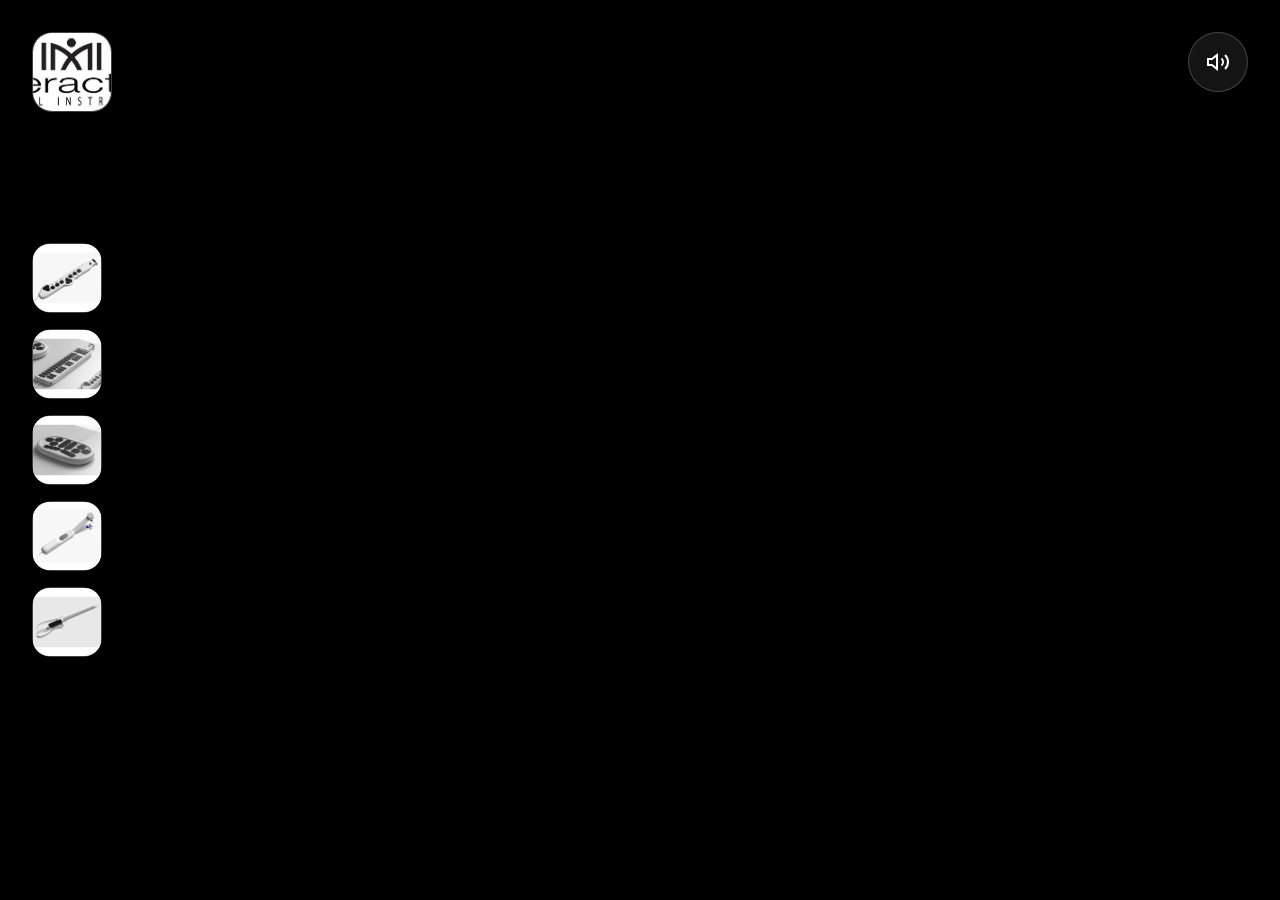
==== project/index.html @ 9eed33af "website working v0.1" ====
<!DOCTYPE html>
<html lang="en">
<head>
    <meta charset="UTF-8">
    <meta name="viewport" content="width=device-width, initial-scale=1.0">
    <title>IMI - Interactive Musical Instruments</title>
    <link rel="stylesheet" href="./styles/main.css">
</head>
<body>
    <!-- YouTube Video Background -->
    <div class="video-container">
        <iframe
            id="mainVideo"
            src="https://www.youtube.com/embed/5cP7HtnagEk?autoplay=1&mute=1&controls=0&loop=1&playlist=5cP7HtnagEk&modestbranding=1&rel=0&showinfo=0&fs=0&iv_load_policy=3&disablekb=1&playsinline=1&enablejsapi=1"
            frameborder="0"
            allow="autoplay; encrypted-media"
            allowfullscreen>
        </iframe>
        <div class="video-overlay"></div>
    </div>

    <!-- Logo -->
    <div class="logo">
        <img src="./assets/IMI_logo (2).jpg" alt="IMI Logo">
    </div>

    <!-- Mute Button -->
    <button id="muteButton" class="mute-button" aria-label="Toggle Mute">
        <svg id="muteIcon" class="mute-icon" viewBox="0 0 24 24" fill="none" stroke="currentColor" stroke-width="2">
            <polygon points="11 5 6 9 2 9 2 15 6 15 11 19 11 5"></polygon>
            <path d="M15.54 8.46a5 5 0 0 1 0 7.07"></path>
            <path d="M19.07 4.93a10 10 0 0 1 0 14.14"></path>
        </svg>
        <svg id="unmuteIcon" class="unmute-icon hidden" viewBox="0 0 24 24" fill="none" stroke="currentColor" stroke-width="2">
            <polygon points="11 5 6 9 2 9 2 15 6 15 11 19 11 5"></polygon>
            <line x1="23" y1="9" x2="17" y2="15"></line>
            <line x1="17" y1="9" x2="23" y2="15"></line>
        </svg>
    </button>

    <!-- Floating Instrument Navigation -->
    <nav id="instrumentNav" class="instrument-nav">
        <!-- Instrument buttons will be dynamically generated here -->
    </nav>

    <!-- Main Content Area -->
    <main class="content">
        <div id="info" class="info-panel">
            <button id="closeInfoButton" class="close-info-button" aria-label="Close Info Panel">
                <svg viewBox="0 0 24 24" fill="none" stroke="currentColor" stroke-width="2" stroke-linecap="round">
                    <line x1="18" y1="6" x2="6" y2="18"></line>
                    <line x1="6" y1="6" x2="18" y2="18"></line>
                </svg>
            </button>
            <div class="instrument-image">
                <img id="instrumentImg" src="" alt="Instrument">
            </div>
            <div class="instrument-details">
                <h2 id="instrumentName">Instrument Name</h2>
                <p id="instrumentDescription">Instrument description goes here.</p>
            </div>
        </div>
    </main>

    <!-- JavaScript Modules -->
    <script type="module" src="./src/main.js"></script>
</body>
</html>
---- project/styles/main.css ----
/**
 * IMI Interactive Portfolio - Main Styles
 */

/* Reset and Base Styles */
* {
    margin: 0;
    padding: 0;
    box-sizing: border-box;
}

body {
    font-family: 'Segoe UI', Tahoma, Geneva, Verdana, sans-serif;
    overflow-x: hidden;
    background: #000;
    color: #fff;
}

/* Video Background */
.video-container {
    position: fixed;
    top: 0;
    left: 0;
    width: 100%;
    height: 100%;
    z-index: -1;
    overflow: hidden;
    background: #000;
}

#mainVideo {
    position: absolute;
    top: 50%;
    left: 50%;
    width: 100vw;
    height: 56.25vw; /* 16:9 Aspect ratio height */
    min-height: 100vh;
    min-width: 177.77vh; /* 16:9 Aspect ratio width */
    transform: translate(-50%, -50%);
    pointer-events: none;
    border: none;
}

.video-overlay {
    position: absolute;
    top: 0;
    left: 0;
    width: 100%;
    height: 100%;
    background: rgba(0, 0, 0, 0.1);
    /* Minimal overlay to let video shine through */
}

/* Logo */
.logo {
    position: fixed;
    top: 2rem;
    left: 2rem;
    z-index: 200;
    width: 80px;
    height: 80px;
    border-radius: 20px;
    overflow: hidden;
    background: rgba(255, 255, 255, 0.08);
    backdrop-filter: blur(30px) saturate(180%);
    -webkit-backdrop-filter: blur(30px) saturate(180%);
    border: 1px solid rgba(255, 255, 255, 0.2);
    box-shadow: 0 8px 32px rgba(0, 0, 0, 0.2);
    transition: all 0.3s ease;
}

.logo:hover {
    transform: scale(1.05);
    border-color: rgba(102, 126, 234, 0.5);
    box-shadow: 0 8px 32px rgba(102, 126, 234, 0.3);
}

.logo img {
    width: 100%;
    height: 100%;
    object-fit: cover;
}

/* Mute Button */
.mute-button {
    position: fixed;
    top: 2rem;
    right: 2rem;
    z-index: 200;
    width: 60px;
    height: 60px;
    border-radius: 50%;
    background: rgba(255, 255, 255, 0.08);
    backdrop-filter: blur(30px) saturate(180%);
    -webkit-backdrop-filter: blur(30px) saturate(180%);
    border: 1px solid rgba(255, 255, 255, 0.2);
    box-shadow: 0 8px 32px rgba(0, 0, 0, 0.2);
    cursor: pointer;
    transition: all 0.3s ease;
    display: flex;
    align-items: center;
    justify-content: center;
    padding: 0;
}

.mute-button:hover {
    transform: scale(1.05);
    border-color: rgba(102, 126, 234, 0.5);
    box-shadow: 0 8px 32px rgba(102, 126, 234, 0.3);
    background: rgba(255, 255, 255, 0.12);
}

.mute-button svg {
    width: 24px;
    height: 24px;
    color: #fff;
    transition: opacity 0.3s ease;
}

.mute-button .hidden {
    display: none;
}

/* Floating Instrument Navigation */
.instrument-nav {
    position: fixed;
    left: 2rem;
    top: 50%;
    transform: translateY(-50%);
    display: flex;
    flex-direction: column;
    gap: 1rem;
    z-index: 100;
}

.instrument-button {
    position: relative;
    background: rgba(255, 255, 255, 0.08);
    border: 1px solid rgba(255, 255, 255, 0.2);
    border-radius: 20px;
    padding: 0;
    cursor: pointer;
    transition: all 0.3s cubic-bezier(0.4, 0, 0.2, 1);
    overflow: visible;
    backdrop-filter: blur(30px) saturate(180%);
    -webkit-backdrop-filter: blur(30px) saturate(180%);
    width: 70px;
    height: 70px;
    box-shadow: 0 4px 20px rgba(0, 0, 0, 0.15);
}

.instrument-button:hover {
    background: rgba(255, 255, 255, 0.15);
    border-color: rgba(255, 255, 255, 0.4);
    transform: scale(1.1);
}

.instrument-button.active {
    background: linear-gradient(135deg, rgba(102, 126, 234, 0.3) 0%, rgba(118, 75, 162, 0.3) 100%);
    border-color: rgba(102, 126, 234, 0.6);
    box-shadow: 0 4px 24px rgba(102, 126, 234, 0.4);
}

.instrument-button-content {
    display: flex;
    align-items: center;
    justify-content: center;
    width: 100%;
    height: 100%;
    padding: 0;
    position: relative;
    background: #fff;
    border-radius: 16px;
    overflow: hidden;
}

.instrument-button img {
    width: 100%;
    height: 100%;
    object-fit: contain;
    border-radius: 16px;
    transform: scale(1.2);
}

.instrument-name {
    position: absolute;
    left: 85px;
    white-space: nowrap;
    font-size: 0.95rem;
    font-weight: 500;
    color: #fff;
    background: rgba(0, 0, 0, 0.75);
    backdrop-filter: blur(20px);
    -webkit-backdrop-filter: blur(20px);
    padding: 0.5rem 1rem;
    border-radius: 12px;
    border: 1px solid rgba(255, 255, 255, 0.2);
    opacity: 0;
    pointer-events: none;
    transition: opacity 0.3s ease, transform 0.3s ease;
    transform: translateX(-10px);
    box-shadow: 0 4px 20px rgba(0, 0, 0, 0.3);
}

.instrument-button:hover .instrument-name {
    opacity: 1;
    transform: translateX(0);
}

/* Main Content Area */
.content {
    position: fixed;
    right: 0;
    top: 0;
    width: 480px;
    height: 100vh;
    padding: 3rem 2rem;
    display: flex;
    align-items: center;
    justify-content: center;
    pointer-events: none;
}

.info-panel {
    background: rgba(255, 255, 255, 0.04);
    backdrop-filter: blur(40px) saturate(180%);
    -webkit-backdrop-filter: blur(40px) saturate(180%);
    border-radius: 24px;
    padding: 2.5rem;
    width: 100%;
    border: 1px solid rgba(255, 255, 255, 0.18);
    box-shadow: 0 8px 32px rgba(0, 0, 0, 0.12);
    pointer-events: auto;
    opacity: 0;
    transform: translateX(30px);
    transition: opacity 0.4s ease, transform 0.4s ease;
    position: relative;
}

.info-panel.visible {
    opacity: 1;
    transform: translateX(0);
}

.close-info-button {
    position: absolute;
    top: 1rem;
    right: 1rem;
    width: 40px;
    height: 40px;
    border-radius: 50%;
    background: rgba(255, 255, 255, 0.08);
    backdrop-filter: blur(20px) saturate(180%);
    -webkit-backdrop-filter: blur(20px) saturate(180%);
    border: 1px solid rgba(255, 255, 255, 0.2);
    box-shadow: 0 4px 16px rgba(0, 0, 0, 0.2);
    cursor: pointer;
    transition: all 0.3s ease;
    display: flex;
    align-items: center;
    justify-content: center;
    padding: 0;
}

.close-info-button:hover {
    transform: scale(1.1);
    border-color: rgba(102, 126, 234, 0.5);
    box-shadow: 0 4px 20px rgba(102, 126, 234, 0.3);
    background: rgba(255, 255, 255, 0.12);
}

.close-info-button svg {
    width: 20px;
    height: 20px;
    color: #fff;
}

@keyframes fadeIn {
    from {
        opacity: 0;
        transform: translateY(20px);
    }
    to {
        opacity: 1;
        transform: translateY(0);
    }
}

.instrument-image {
    margin-bottom: 2rem;
    border-radius: 15px;
    overflow: hidden;
    box-shadow: 0 8px 30px rgba(0, 0, 0, 0.5);
}

.instrument-image img {
    width: 100%;
    height: auto;
    display: block;
    transition: transform 0.3s ease;
}

.instrument-image:hover img {
    transform: scale(1.05);
}

.instrument-details h2 {
    font-size: 2rem;
    margin-bottom: 1rem;
    background: linear-gradient(135deg, #667eea 0%, #764ba2 100%);
    -webkit-background-clip: text;
    -webkit-text-fill-color: transparent;
    background-clip: text;
    filter: drop-shadow(0 2px 12px rgba(102, 126, 234, 0.4));
}

.instrument-details p {
    font-size: 1rem;
    line-height: 1.7;
    color: rgba(255, 255, 255, 0.85);
    text-shadow: 0 2px 8px rgba(0, 0, 0, 0.3);
}

/* Responsive Design */
@media (max-width: 1024px) {
    .content {
        width: 400px;
        padding: 2rem 1.5rem;
    }

    .info-panel {
        padding: 2rem;
    }

    .instrument-details h2 {
        font-size: 1.75rem;
    }
}

@media (max-width: 768px) {
    .logo {
        width: 60px;
        height: 60px;
        top: 1.5rem;
        left: 1.5rem;
    }

    .instrument-nav {
        left: 50%;
        top: auto;
        bottom: 2rem;
        transform: translateX(-50%);
        flex-direction: row;
        gap: 0.75rem;
    }

    .instrument-button {
        width: 60px;
        height: 60px;
    }

    .instrument-name {
        left: 50%;
        top: -50px;
        transform: translateX(-50%) translateY(-10px);
    }

    .instrument-button:hover .instrument-name {
        transform: translateX(-50%) translateY(0);
    }

    .content {
        width: 100%;
        height: auto;
        position: relative;
        top: auto;
        right: auto;
        padding: 1.5rem;
        padding-top: 120px;
        padding-bottom: 140px;
    }

    .info-panel {
        padding: 1.5rem;
    }

    .instrument-details h2 {
        font-size: 1.5rem;
    }

    .instrument-details p {
        font-size: 0.9rem;
    }
}

/* Scrollbar Styling */
.instrument-nav::-webkit-scrollbar {
    width: 6px;
}

.instrument-nav::-webkit-scrollbar-track {
    background: rgba(255, 255, 255, 0.05);
    border-radius: 10px;
}

.instrument-nav::-webkit-scrollbar-thumb {
    background: rgba(102, 126, 234, 0.5);
    border-radius: 10px;
}

.instrument-nav::-webkit-scrollbar-thumb:hover {
    background: rgba(102, 126, 234, 0.7);
}
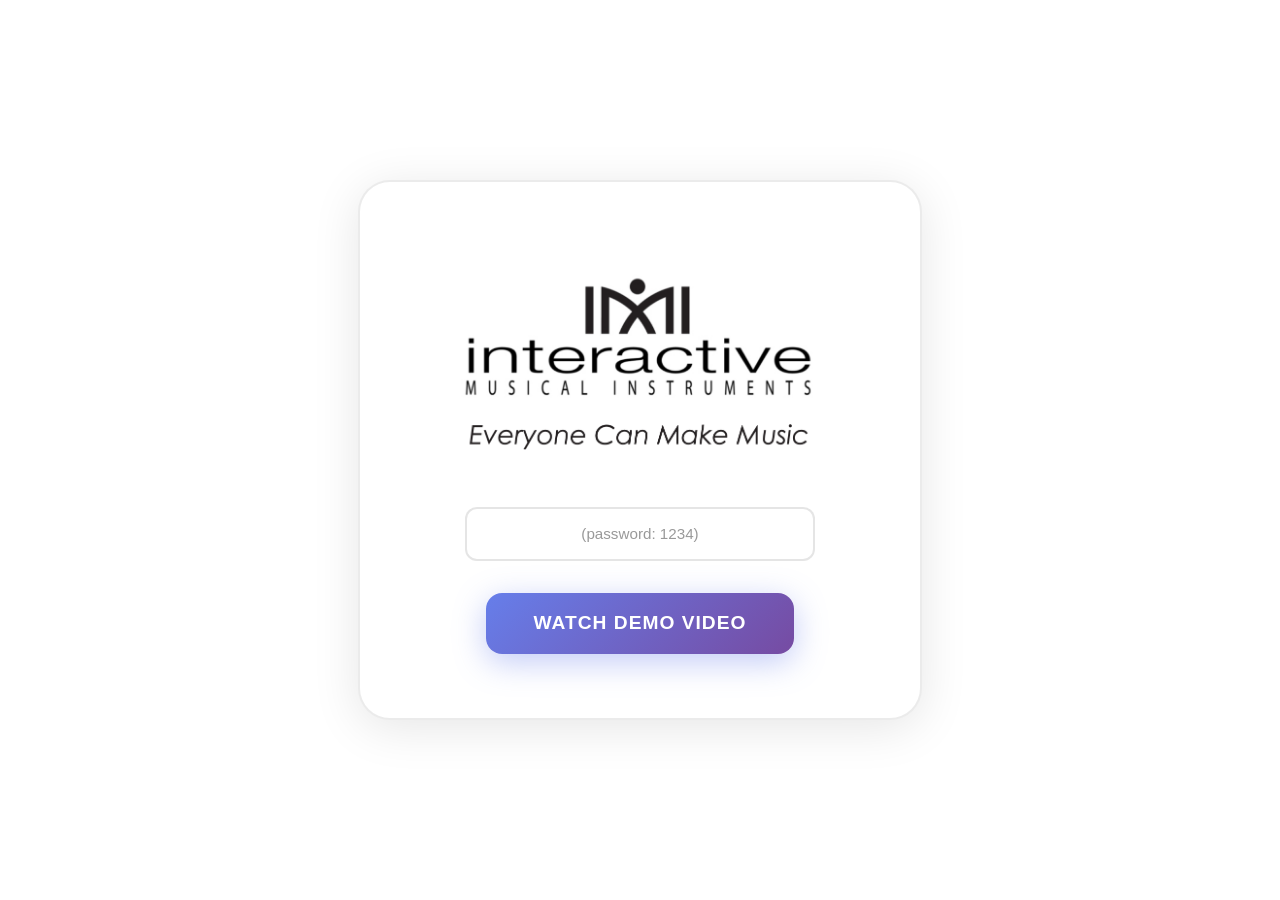
==== commit dbddc075: "landing page function" ====
--- a/project/index.html
+++ b/project/index.html
@@ -7,11 +7,30 @@
     <link rel="stylesheet" href="./styles/main.css">
 </head>
 <body>
+    <!-- Landing Page Overlay -->
+    <div id="landingPage" class="landing-page">
+        <div class="landing-content">
+            <div class="landing-logo">
+                <img src="./assets/LandingLogo.png" alt="IMI Logo">
+            </div>
+            <input
+                type="password"
+                id="passwordInput"
+                class="password-input"
+                placeholder="(password: 1234)"
+                autocomplete="off"
+            >
+            <button id="watchDemoButton" class="watch-demo-button">
+                Watch Demo Video
+            </button>
+        </div>
+    </div>
+
     <!-- YouTube Video Background -->
     <div class="video-container">
         <iframe
             id="mainVideo"
-            src="https://www.youtube.com/embed/5cP7HtnagEk?autoplay=1&mute=1&controls=0&loop=1&playlist=5cP7HtnagEk&modestbranding=1&rel=0&showinfo=0&fs=0&iv_load_policy=3&disablekb=1&playsinline=1&enablejsapi=1"
+            src="https://www.youtube.com/embed/5cP7HtnagEk?autoplay=0&mute=1&controls=0&loop=1&playlist=5cP7HtnagEk&modestbranding=1&rel=0&showinfo=0&fs=0&iv_load_policy=3&disablekb=1&playsinline=1&enablejsapi=1"
             frameborder="0"
             allow="autoplay; encrypted-media"
             allowfullscreen>
@@ -21,7 +40,7 @@
 
     <!-- Logo -->
     <div class="logo">
-        <img src="./assets/IMI_logo (2).jpg" alt="IMI Logo">
+        <img src="./assets/LandingLogo.png" alt="IMI Logo">
     </div>
 
     <!-- Mute Button -->
--- a/project/styles/main.css
+++ b/project/styles/main.css
@@ -26,6 +26,12 @@
     z-index: -1;
     overflow: hidden;
     background: #000;
+    opacity: 0;
+    transition: opacity 1s ease;
+}
+
+.video-container.loaded {
+    opacity: 1;
 }
 
 #mainVideo {
@@ -57,16 +63,17 @@
     top: 2rem;
     left: 2rem;
     z-index: 200;
-    width: 80px;
-    height: 80px;
+    width: 120px;
+    height: auto;
     border-radius: 20px;
     overflow: hidden;
-    background: rgba(255, 255, 255, 0.08);
+    background: rgba(255, 255, 255, 0.95);
     backdrop-filter: blur(30px) saturate(180%);
     -webkit-backdrop-filter: blur(30px) saturate(180%);
     border: 1px solid rgba(255, 255, 255, 0.2);
     box-shadow: 0 8px 32px rgba(0, 0, 0, 0.2);
     transition: all 0.3s ease;
+    padding: 0.5rem;
 }
 
 .logo:hover {
@@ -77,8 +84,8 @@
 
 .logo img {
     width: 100%;
-    height: 100%;
-    object-fit: cover;
+    height: auto;
+    object-fit: contain;
 }
 
 /* Mute Button */
@@ -185,6 +192,7 @@
 .instrument-name {
     position: absolute;
     left: 85px;
+    top: 50%;
     white-space: nowrap;
     font-size: 0.95rem;
     font-weight: 500;
@@ -198,13 +206,13 @@
     opacity: 0;
     pointer-events: none;
     transition: opacity 0.3s ease, transform 0.3s ease;
-    transform: translateX(-10px);
+    transform: translateY(-50%) translateX(-10px);
     box-shadow: 0 4px 20px rgba(0, 0, 0, 0.3);
 }
 
 .instrument-button:hover .instrument-name {
     opacity: 1;
-    transform: translateX(0);
+    transform: translateY(-50%) translateX(0);
 }
 
 /* Main Content Area */
@@ -339,8 +347,8 @@
 
 @media (max-width: 768px) {
     .logo {
-        width: 60px;
-        height: 60px;
+        width: 90px;
+        height: auto;
         top: 1.5rem;
         left: 1.5rem;
     }
@@ -393,6 +401,145 @@
     }
 }
 
+/* Landing Page */
+.landing-page {
+    position: fixed;
+    top: 0;
+    left: 0;
+    width: 100%;
+    height: 100%;
+    background: #ffffff;
+    z-index: 1000;
+    display: flex;
+    align-items: center;
+    justify-content: center;
+    transition: opacity 0.5s ease;
+}
+
+.landing-page.fade-out {
+    opacity: 0;
+}
+
+.landing-content {
+    background: #ffffff;
+    border-radius: 32px;
+    padding: 4rem 5rem;
+    border: 2px solid rgba(0, 0, 0, 0.08);
+    box-shadow: 0 8px 48px rgba(0, 0, 0, 0.1);
+    display: flex;
+    flex-direction: column;
+    align-items: center;
+    gap: 2rem;
+    animation: scaleIn 0.6s cubic-bezier(0.34, 1.56, 0.64, 1);
+}
+
+@keyframes scaleIn {
+    from {
+        transform: scale(0.8);
+        opacity: 0;
+    }
+    to {
+        transform: scale(1);
+        opacity: 1;
+    }
+}
+
+@keyframes shake {
+    0%, 100% { transform: translateX(0); }
+    10%, 30%, 50%, 70%, 90% { transform: translateX(-10px); }
+    20%, 40%, 60%, 80% { transform: translateX(10px); }
+}
+
+.landing-logo {
+    width: 400px;
+    max-width: 90vw;
+    height: auto;
+    border-radius: 24px;
+    overflow: visible;
+    display: flex;
+    align-items: center;
+    justify-content: center;
+    padding: 1rem;
+}
+
+.landing-logo img {
+    width: 100%;
+    height: auto;
+    object-fit: contain;
+}
+
+.password-input {
+    width: 100%;
+    max-width: 350px;
+    padding: 1rem 1.5rem;
+    border: 2px solid rgba(0, 0, 0, 0.1);
+    border-radius: 12px;
+    font-size: 1rem;
+    text-align: center;
+    transition: all 0.3s ease;
+    outline: none;
+    background: #ffffff;
+    color: #333;
+}
+
+.password-input::placeholder {
+    color: #999;
+    font-size: 0.95rem;
+}
+
+.password-input:focus {
+    border-color: #667eea;
+    box-shadow: 0 0 0 3px rgba(102, 126, 234, 0.1);
+}
+
+.watch-demo-button {
+    background: linear-gradient(135deg, #667eea 0%, #764ba2 100%);
+    border: none;
+    border-radius: 16px;
+    padding: 1.2rem 3rem;
+    font-size: 1.2rem;
+    font-weight: 600;
+    color: #fff;
+    cursor: pointer;
+    transition: all 0.3s cubic-bezier(0.4, 0, 0.2, 1);
+    box-shadow: 0 8px 32px rgba(102, 126, 234, 0.4);
+    text-transform: uppercase;
+    letter-spacing: 1px;
+}
+
+.watch-demo-button:hover {
+    transform: scale(1.05) translateY(-2px);
+    box-shadow: 0 12px 48px rgba(102, 126, 234, 0.6);
+    border-color: rgba(255, 255, 255, 0.5);
+}
+
+.watch-demo-button:active {
+    transform: scale(0.98);
+}
+
+@media (max-width: 768px) {
+    .landing-content {
+        padding: 3rem 2.5rem;
+        gap: 1.5rem;
+        margin: 1rem;
+    }
+
+    .landing-logo {
+        width: 280px;
+        max-width: 85vw;
+    }
+
+    .password-input {
+        font-size: 0.95rem;
+        padding: 0.9rem 1.2rem;
+    }
+
+    .watch-demo-button {
+        padding: 1rem 2.5rem;
+        font-size: 1rem;
+    }
+}
+
 /* Scrollbar Styling */
 .instrument-nav::-webkit-scrollbar {
     width: 6px;
